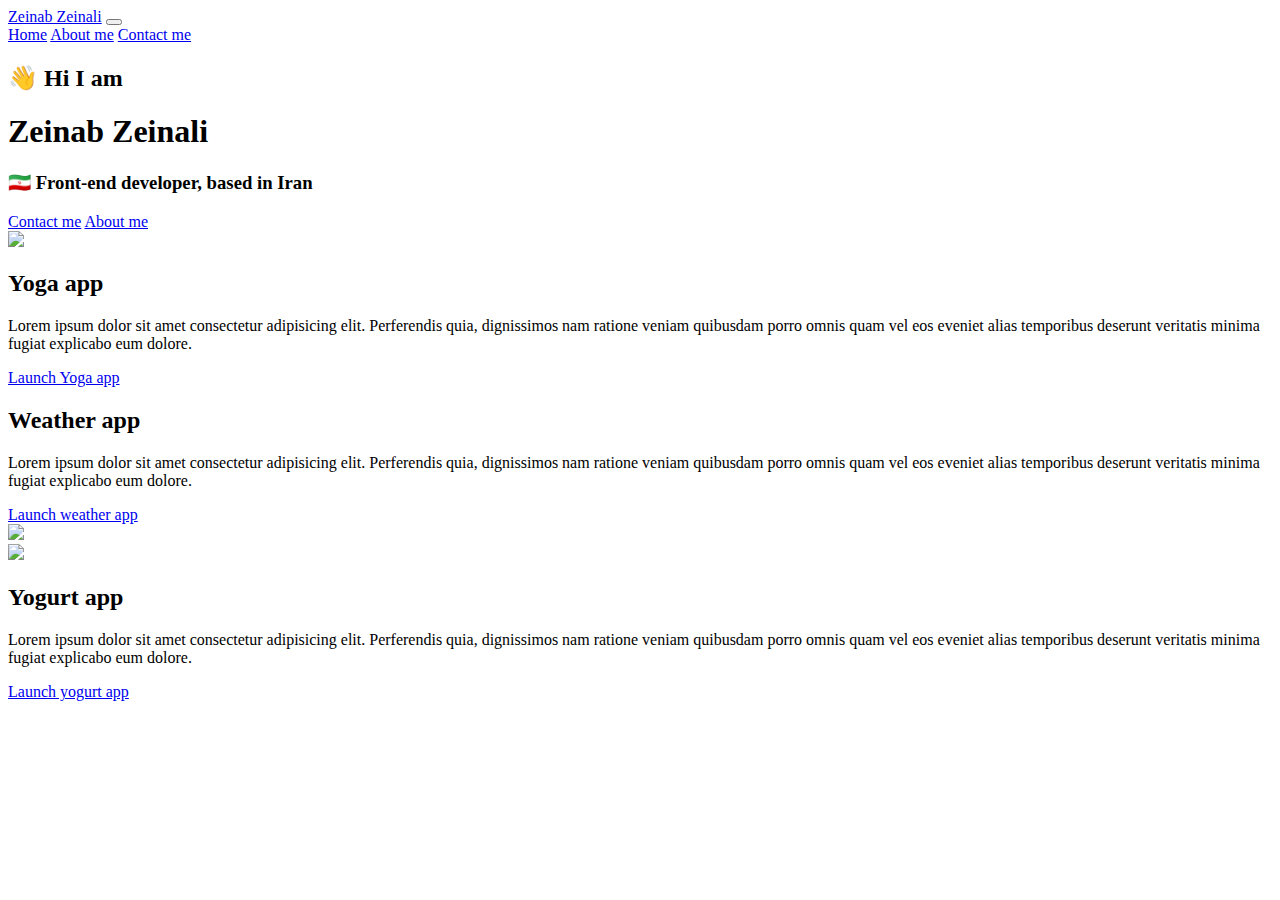
==== index.html @ 100e506c "changed links" ====
<!DOCTYPE html>
<html lang="en">
  <head>
    <meta charset="UTF-8" />
    <meta http-equiv="X-UA-Compatible" content="IE=edge" />
    <meta name="viewport" content="width=device-width, initial-scale=1.0" />
    <link
      href="https://cdn.jsdelivr.net/npm/bootstrap@5.3.0-alpha1/dist/css/bootstrap.min.css"
      rel="stylesheet"
      integrity="sha384-GLhlTQ8iRABdZLl6O3oVMWSktQOp6b7In1Zl3/Jr59b6EGGoI1aFkw7cmDA6j6gD"
      crossorigin="anonymous"
    />
    <script
      src="https://cdn.jsdelivr.net/npm/bootstrap@5.3.0-alpha1/dist/js/bootstrap.bundle.min.js"
      integrity="sha384-w76AqPfDkMBDXo30jS1Sgez6pr3x5MlQ1ZAGC+nuZB+EYdgRZgiwxhTBTkF7CXvN"
      crossorigin="anonymous"
    ></script>
    <title>Zeinab Zeinali</title>
    <link rel="stylesheet" href="style.css" />
  </head>
  <body>
    <nav class="navbar navbar-expand-lg bg-body-tertiary">
      <div class="container-fluid">
        <a class="navbar-brand" href="index.html">Zeinab Zeinali</a>
        <button
          class="navbar-toggler"
          type="button"
          data-bs-toggle="collapse"
          data-bs-target="#navbarNavAltMarkup"
          aria-controls="navbarNavAltMarkup"
          aria-expanded="false"
          aria-label="Toggle navigation"
        >
          <span class="navbar-toggler-icon"></span>
        </button>
        <div class="collapse navbar-collapse" id="navbarNavAltMarkup">
          <div class="navbar-nav">
            <a class="nav-link active" aria-current="page" href="index.html"
              >Home</a
            >
            <a class="nav-link" href="about.html">About me</a>
            <a class="nav-link" href="about.html">Contact me</a>
          </div>
        </div>
      </div>
    </nav>
    <h2>👋 Hi I am</h2>
    <h1>Zeinab Zeinali</h1>
    <h3>🇮🇷 Front-end developer, based in Iran</h3>
    <div class="navigation-links">
      <a href="about.html#contact" class="contact-link">Contact me</a>
      <a href="about.html" class="about-link">About me</a>
    </div>
    <div class="container">
      <div class="row">
        <div class="col-md-6">
          <img src="images/yoga.png" class="img-fluid rounded" />
        </div>
        <div class="col-md-6">
          <h2 class="mt-5">Yoga app</h2>
          <p>
            Lorem ipsum dolor sit amet consectetur adipisicing elit. Perferendis
            quia, dignissimos nam ratione veniam quibusdam porro omnis quam vel
            eos eveniet alias temporibus deserunt veritatis minima fugiat
            explicabo eum dolore.
          </p>
          <div class="mt-5">
            <a href="#" class="primary-link">Launch Yoga app</a>
          </div>
        </div>
        <div class="row mt-5">
          <div class="col-md-6">
            <h2 class="mb-3">Weather app</h2>
            <p>
              Lorem ipsum dolor sit amet consectetur adipisicing elit.
              Perferendis quia, dignissimos nam ratione veniam quibusdam porro
              omnis quam vel eos eveniet alias temporibus deserunt veritatis
              minima fugiat explicabo eum dolore.
            </p>
            <div class="mb-5 mt-5">
              <a
                href="https://www.shecodes.io/workshops/shecodes-plus-6907000e-139d-4046-8b4e-47386511243d/projects/1510907"
                class="primary-link"
                >Launch weather app</a
              >
            </div>
          </div>
          <div class="col-md-6">
            <img src="images/weather.png" class="img-fluid rounded" />
          </div>
        </div>
        <div class="col-md-6">
          <img src="images/yogurt.png" class="img-fluid rounded" />
        </div>
        <div class="col-md-6">
          <h2 class="mb-3">Yogurt app</h2>
          <p>
            Lorem ipsum dolor sit amet consectetur adipisicing elit. Perferendis
            quia, dignissimos nam ratione veniam quibusdam porro omnis quam vel
            eos eveniet alias temporibus deserunt veritatis minima fugiat
            explicabo eum dolore.
          </p>
          <a
            href="https://www.shecodes.io/workshops/shecodes-basics-577aaca1-9ef5-4506-844e-920612b1a18b/projects/1400987"
            class="primary-link"
            >Launch yogurt app</a
          >
        </div>
      </div>
    </div>
  </body>
</html>
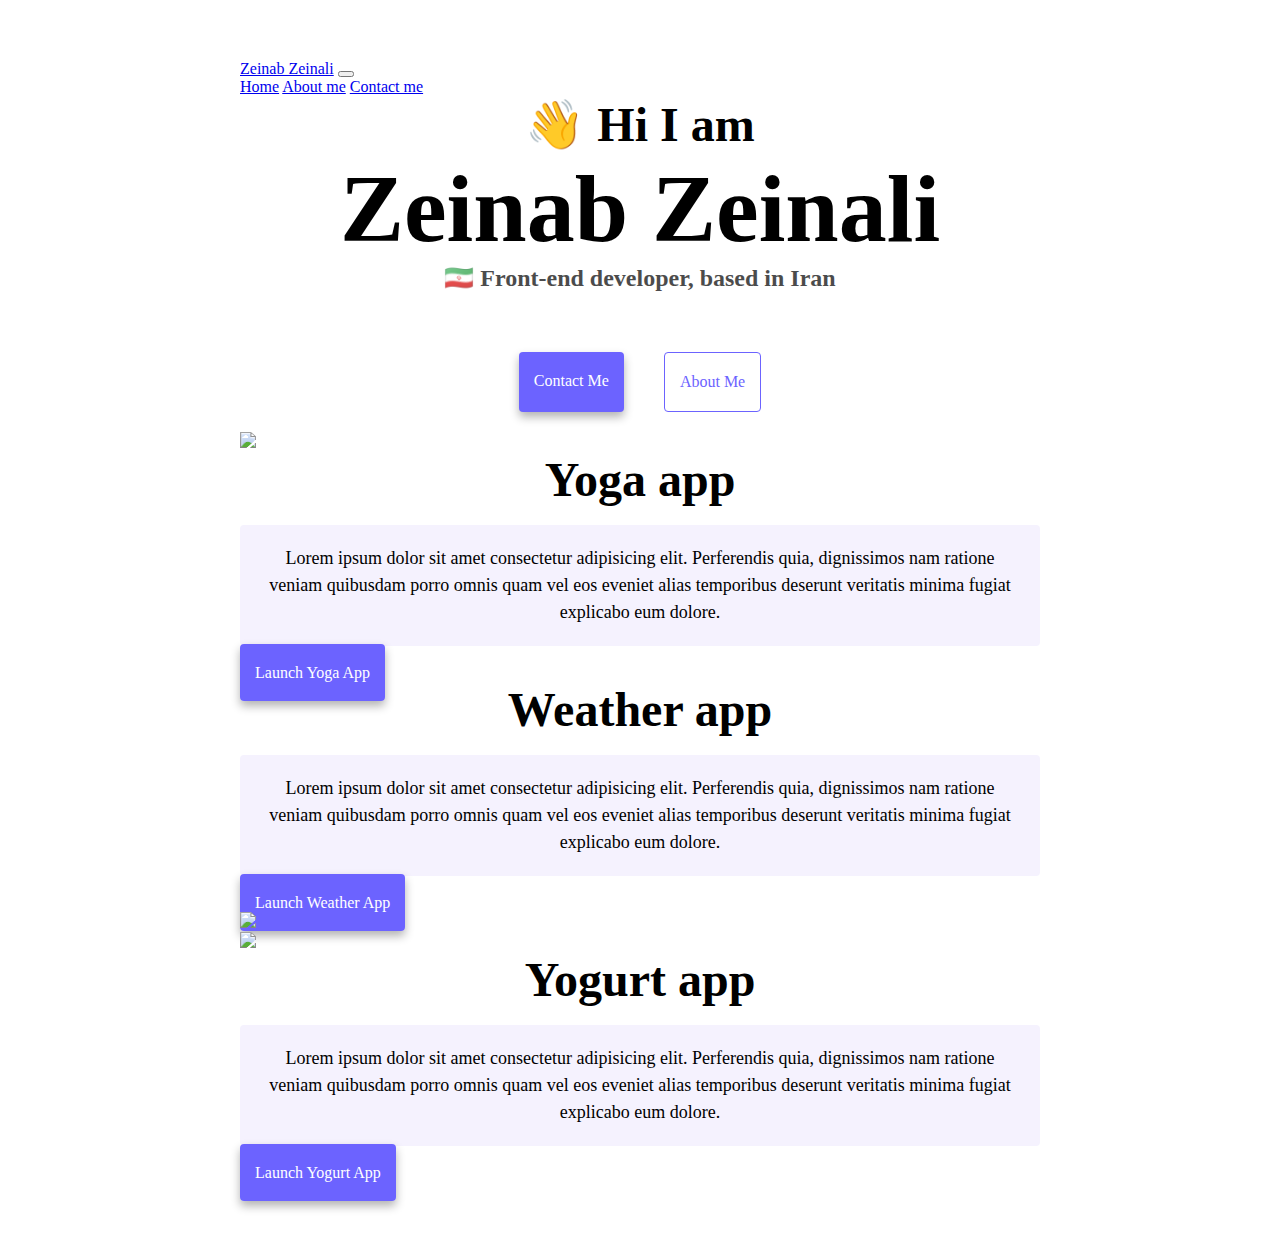
==== commit 707592d9: "make more SEO friendly" ====
--- a/index.html
+++ b/index.html
@@ -15,13 +15,14 @@
       integrity="sha384-w76AqPfDkMBDXo30jS1Sgez6pr3x5MlQ1ZAGC+nuZB+EYdgRZgiwxhTBTkF7CXvN"
       crossorigin="anonymous"
     ></script>
-    <title>Zeinab Zeinali</title>
-    <link rel="stylesheet" href="style.css" />
+    <title>Zeinab Zeinali's all projects - zeinabzeinali.com</title>
+    <meta name="description" content="best projects of zeinab zeinali" />
+    <link rel="stylesheet" href="src/style.css" />
   </head>
   <body>
     <nav class="navbar navbar-expand-lg bg-body-tertiary">
       <div class="container-fluid">
-        <a class="navbar-brand" href="index.html">Zeinab Zeinali</a>
+        <a class="navbar-brand" href="/index.html">Zeinab Zeinali</a>
         <button
           class="navbar-toggler"
           type="button"
@@ -35,11 +36,11 @@
         </button>
         <div class="collapse navbar-collapse" id="navbarNavAltMarkup">
           <div class="navbar-nav">
-            <a class="nav-link active" aria-current="page" href="index.html"
+            <a class="nav-link active" aria-current="page" href="/index.html"
               >Home</a
             >
-            <a class="nav-link" href="about.html">About me</a>
-            <a class="nav-link" href="about.html">Contact me</a>
+            <a class="nav-link" href="/about.html">About me</a>
+            <a class="nav-link" href="/about.html">Contact me</a>
           </div>
         </div>
       </div>
@@ -48,13 +49,15 @@
     <h1>Zeinab Zeinali</h1>
     <h3>🇮🇷 Front-end developer, based in Iran</h3>
     <div class="navigation-links">
-      <a href="about.html#contact" class="contact-link">Contact me</a>
-      <a href="about.html" class="about-link">About me</a>
+      <a href="/about.html#contact" class="contact-link" title="contact me"
+        >Contact me</a
+      >
+      <a href="/about.html" class="about-link" title="about me">About me</a>
     </div>
     <div class="container">
       <div class="row">
         <div class="col-md-6">
-          <img src="images/yoga.png" class="img-fluid rounded" />
+          <img src="/images/yoga.png" class="img-fluid rounded" />
         </div>
         <div class="col-md-6">
           <h2 class="mt-5">Yoga app</h2>
@@ -65,7 +68,9 @@
             explicabo eum dolore.
           </p>
           <div class="mt-5">
-            <a href="#" class="primary-link">Launch Yoga app</a>
+            <a href="#" class="primary-link" title="yoga app"
+              >Launch Yoga app</a
+            >
           </div>
         </div>
         <div class="row mt-5">
@@ -81,16 +86,17 @@
               <a
                 href="https://www.shecodes.io/workshops/shecodes-plus-6907000e-139d-4046-8b4e-47386511243d/projects/1510907"
                 class="primary-link"
+                title="weather app"
                 >Launch weather app</a
               >
             </div>
           </div>
           <div class="col-md-6">
-            <img src="images/weather.png" class="img-fluid rounded" />
+            <img src="/images/weather.png" class="img-fluid rounded" />
           </div>
         </div>
         <div class="col-md-6">
-          <img src="images/yogurt.png" class="img-fluid rounded" />
+          <img src="/images/yogurt.png" class="img-fluid rounded" />
         </div>
         <div class="col-md-6">
           <h2 class="mb-3">Yogurt app</h2>
@@ -103,6 +109,7 @@
           <a
             href="https://www.shecodes.io/workshops/shecodes-basics-577aaca1-9ef5-4506-844e-920612b1a18b/projects/1400987"
             class="primary-link"
+            title="yogurt app"
             >Launch yogurt app</a
           >
         </div>
--- a/src/style.css
+++ b/src/style.css
@@ -0,0 +1,108 @@
+:root {
+  --primary-color: #6c63ff;
+  --secondary-color: #f5f2fe;
+  --box-shadow: 0 5px 10px rgba(0, 0, 0, 0.3);
+}
+
+body {
+  margin: 60px auto;
+  max-width: 800px;
+}
+
+h1,
+h2,
+h3 {
+  text-align: center;
+  margin: 0;
+}
+
+h1 {
+  font-size: 96px;
+}
+
+h2 {
+  font-size: 48px;
+}
+
+h3 {
+  font-size: 24px;
+  opacity: 0.7;
+}
+
+p {
+  background: var(--secondary-color);
+  padding: 20px;
+  border-radius: 4px;
+  font-size: 18px;
+  line-height: 1.5;
+  text-align: center;
+}
+
+.navigation-links {
+  display: flex;
+  margin-top: 40px;
+  justify-content: center;
+}
+
+.navigation-links a {
+  margin: 20px;
+  border-radius: 4px;
+  padding: 20px 15px;
+  text-decoration: none;
+  text-transform: capitalize;
+}
+.primary-link {
+  border-radius: 4px;
+  padding: 20px 15px;
+  text-decoration: none;
+  text-transform: capitalize;
+  background: var(--primary-color);
+  box-shadow: var(--box-shadow);
+  color: white;
+}
+.secondary-link {
+  border-radius: 4px;
+  padding: 20px 15px;
+  text-decoration: none;
+  text-transform: capitalize;
+  color: var(--primary-color);
+  border: 1px solid var(--primary-color);
+}
+
+.contact-link {
+  background: var(--primary-color);
+  box-shadow: var(--box-shadow);
+  color: white;
+}
+
+.about-link {
+  color: var(--primary-color);
+  border: 1px solid var(--primary-color);
+}
+
+.homepage-link {
+  color: var(--primary-color);
+  text-align: center;
+  display: block;
+}
+
+.about-paragraphs {
+  display: flex;
+  margin: 30px 0;
+}
+
+.about-paragraphs p {
+  margin: 10px;
+}
+
+.email-link {
+  display: flex;
+  justify-content: center;
+  color: var(--primary-color);
+  font-size: 28px;
+  text-decoration: none;
+}
+
+.email-link:hover {
+  text-decoration: underline;
+}
